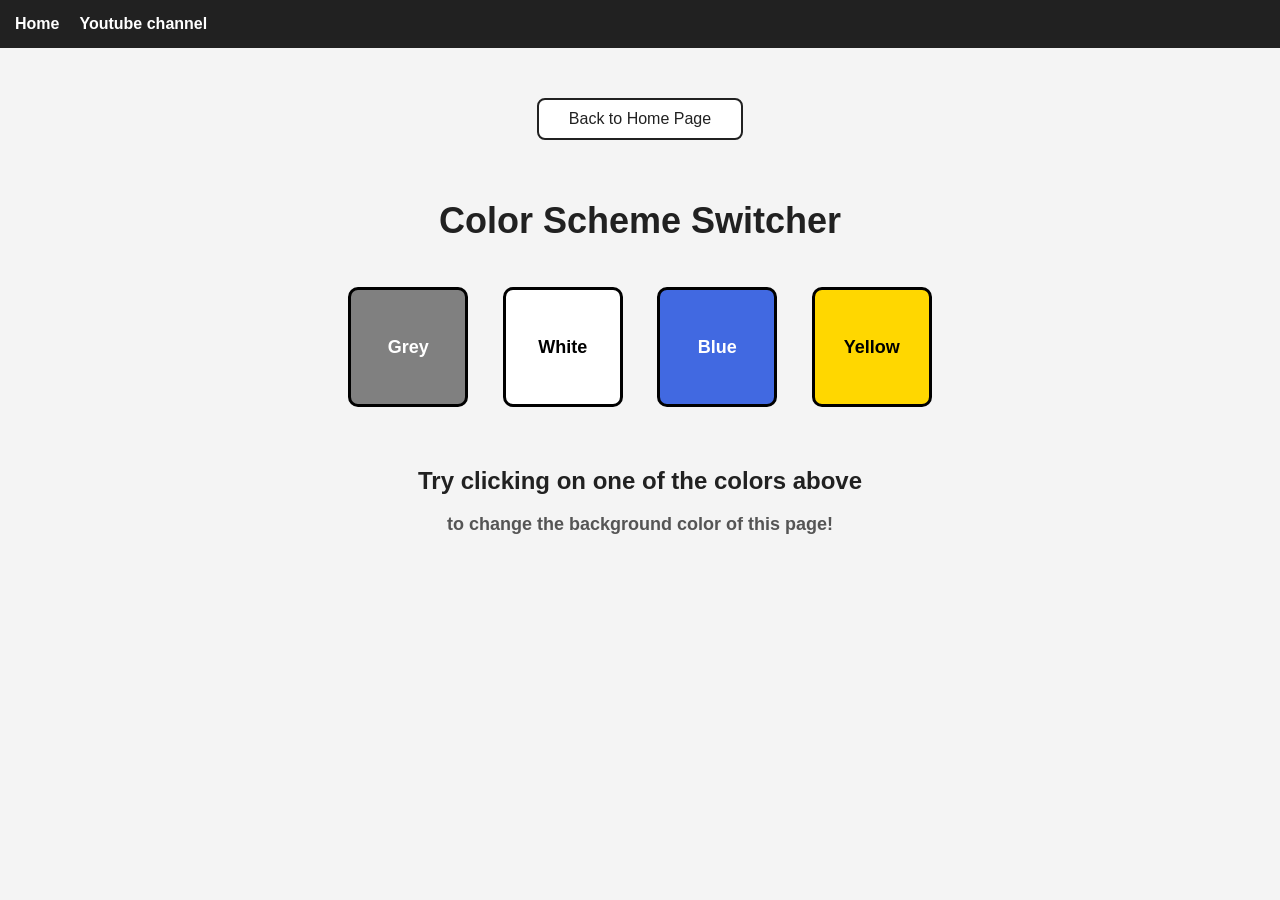
==== 01_Color_changer/index.html @ ab0804cd "frist commit of js projects" ====
<!doctype html>
<html lang="en">
  <head>
    <meta charset="UTF-8" />
    <meta name="viewport" content="width=device-width, initial-scale=1.0" />
    <title>Project</title>
    <meta name="description" content="Project homepage" />

    <!-- Link your CSS file -->
    <link rel="stylesheet" href="style.css" />
  </head>

  <body>
    <nav>
      <a href="/" aria-current="page">Home</a>
      <a target="_blank" href="https://www.youtube.com/@chaiaurcode">
        Youtube channel
      </a>
    </nav>

    <div class="canvas">
      <a





      
        href="../index.html"
        style="
          background-color: #fff;
          padding: 10px 30px;
          border-radius: 8px;
          color: #212121;
          text-decoration: none;
          border: 2px solid #212121;
        "
      >
        Back to Home Page
      </a>

      <h1>Color Scheme Switcher</h1>

      <span class="button" id="grey">Grey</span>
      <span class="button" id="white">White</span>
      <span class="button" id="blue">Blue</span>
      <span class="button" id="yellow">Yellow</span>

      <h2>
        Try clicking on one of the colors above
        <span>to change the background color of this page!</span>
      </h2>
    </div>

    <!-- Link JavaScript -->

    <script src="color.js"></script>
  </body>
</html>
---- 01_Color_changer/style.css ----
/* Reset */
* {
    margin: 0;
    padding: 0;
    box-sizing: border-box;
}

/* Body */
body {
    font-family: Arial, Helvetica, sans-serif;
    background-color: #f4f4f4;
    color: #212121;
    min-height: 100vh;
}

/* Navigation */
nav {
    background-color: #212121;
    padding: 15px;
    display: flex;
    gap: 20px;
}

nav a {
    color: white;
    text-decoration: none;
    font-weight: bold;
    transition: 0.3s;
}

nav a:hover {
    color: #ffd700;
}

/* Main Container */
.canvas {
    width: 80%;
    max-width: 700px;
    margin: 50px auto;
    text-align: center;
}

/* Heading */
.canvas h1 {
    margin: 30px 0;
    font-size: 36px;
}

.canvas h2 {
    margin-top: 40px;
    font-size: 24px;
    line-height: 1.6;
}

.canvas h2 span {
    display: block;
    font-size: 18px;
    color: #555;
    margin-top: 10px;
}

/* Color Buttons */
.button {
    display: inline-flex;
    justify-content: center;
    align-items: center;
    width: 120px;
    height: 120px;
    margin: 15px;
    border: 3px solid #000;
    border-radius: 10px;
    cursor: pointer;
    font-size: 18px;
    font-weight: bold;
    text-transform: capitalize;
    transition: transform 0.2s ease, box-shadow 0.2s ease;
}

.button:hover {
    transform: scale(1.05);
    box-shadow: 0 6px 12px rgba(0, 0, 0, 0.25);
}

/* Individual Colors */
#grey {
    background-color: grey;
    color: white;
}

#white {
    background-color: white;
    color: black;
}

#blue {
    background-color: royalblue;
    color: white;
}

#yellow {
    background-color: gold;
    color: black;
}

/* Back Button */
.canvas a {
    display: inline-block;
    margin-bottom: 30px;
}
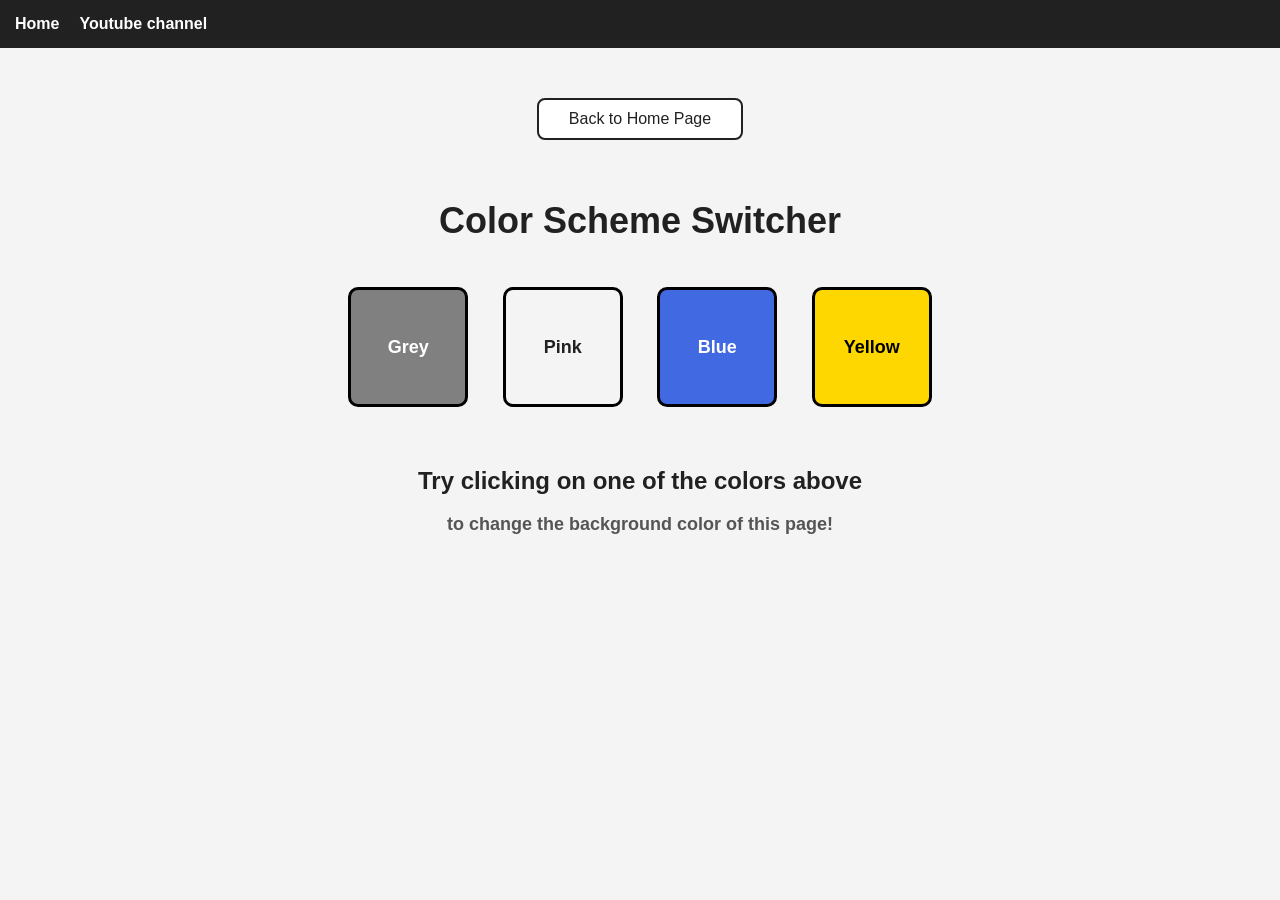
==== commit d98e012b: "my 2nd commit" ====
--- a/01_Color_changer/index.html
+++ b/01_Color_changer/index.html
@@ -42,7 +42,7 @@
       <h1>Color Scheme Switcher</h1>
 
       <span class="button" id="grey">Grey</span>
-      <span class="button" id="white">White</span>
+      <span class="button" id="pink">pink</span>
       <span class="button" id="blue">Blue</span>
       <span class="button" id="yellow">Yellow</span>
 
